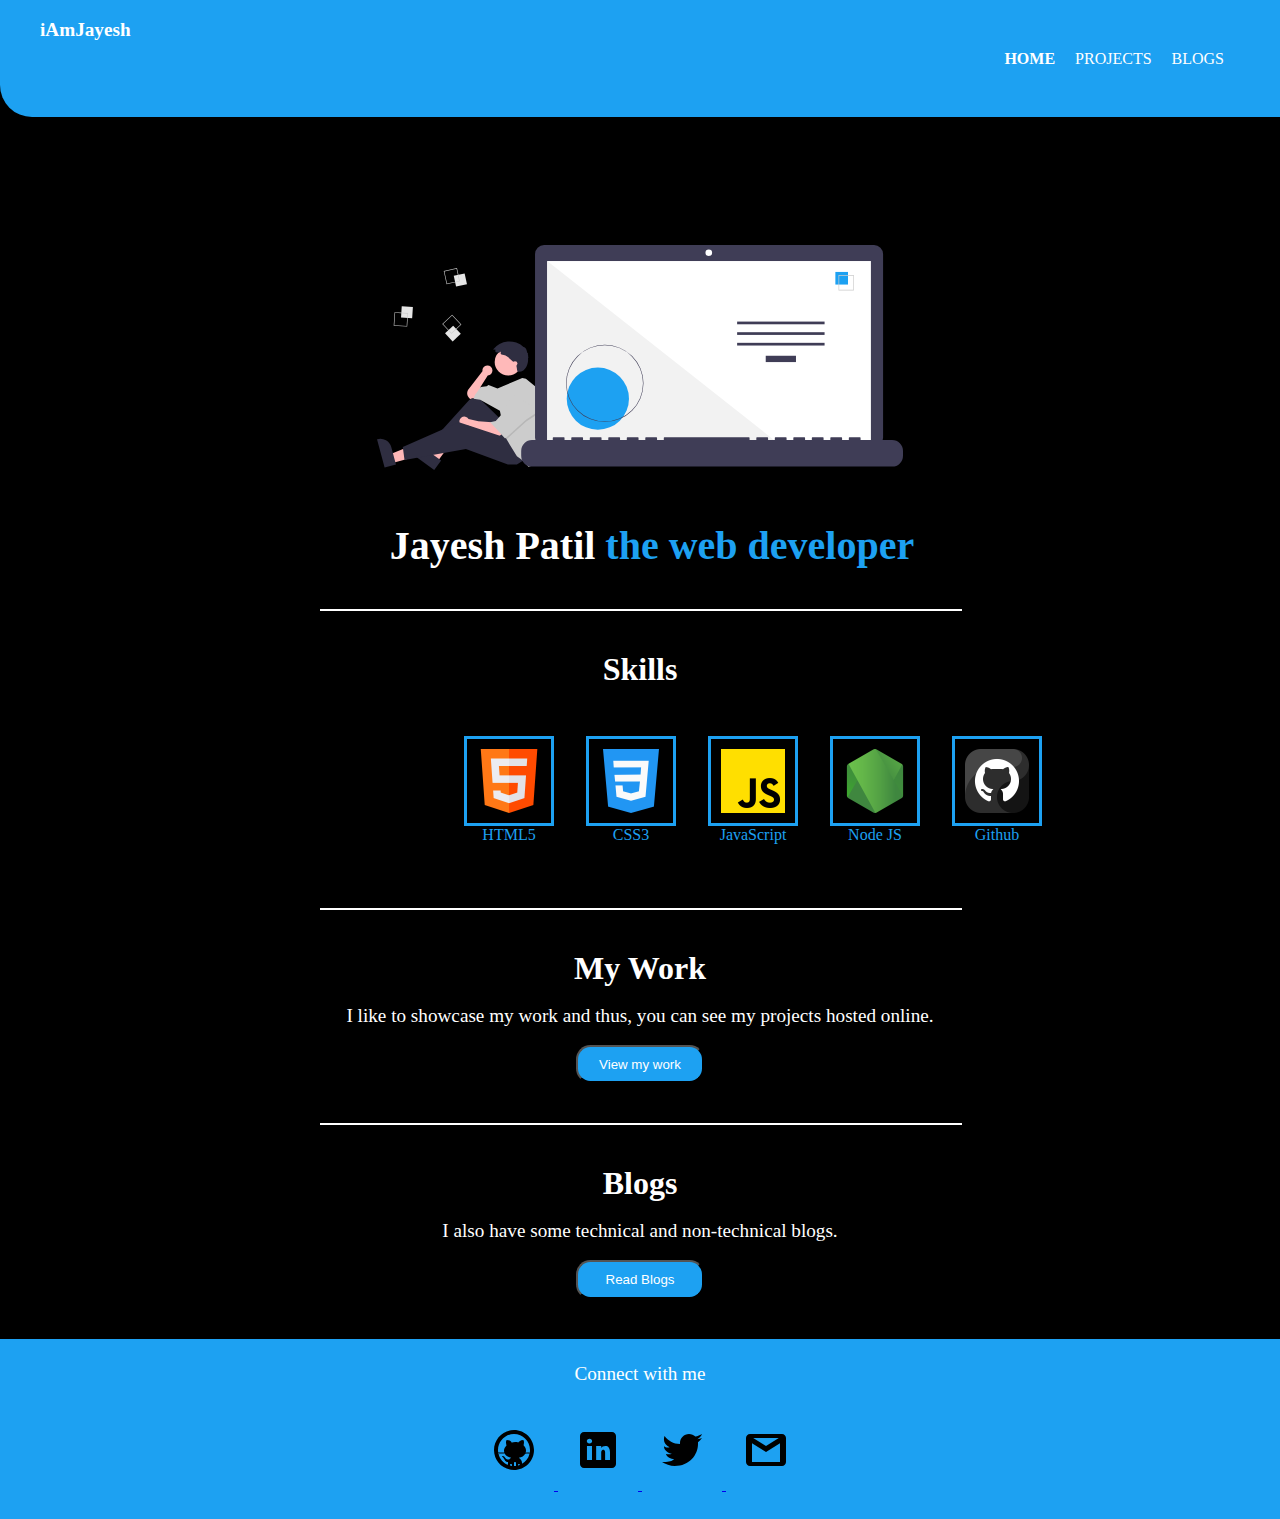
==== index.html @ e6777c32 "initial commit" ====
<!DOCTYPE html>
<html lang="en">
<head>
    <meta charset="UTF-8">
    <meta http-equiv="X-UA-Compatible" content="IE=edge">
    <meta name="viewport" content="width=device-width, initial-scale=1.0">
    <link rel="stylesheet" href="styles.css">
    <title>Home | Jayesh Patil</title>
</head>
<body>
    <!-- NAVIGATION BAR -->
    <div class="nav-container">
        <p id="brand-name">iAmJayesh</p>
        <div class="nav-list">
            <ul>
                <li class="link-active">HOME</li>
                <li>PROJECTS</li>
                <li>BLOGS</li>
            </ul>
        </div>
    </div>

    <!-- ICON AND HEADER -->
    <div class="icon-title">
        <img src="/images/undraw_code_thinking_re_gka2.svg" id="main-icon">
        <h1 style="margin-left: 1.5rem; font-size: 2.5rem;">Jayesh Patil <span>the web developer</span></h1>
    </div>

    <hr>

    <!-- SKILLS-->
    <h1>Skills</h1>
    <div class="skills-icons">
        <div class="tech-icon-container">
            <img src="images/html.png" alt="" class="tech-icon">
            <span>HTML5</span>
        </div>
        <div class="tech-icon-container">
            <img src="/images/css-3.png" alt="" class="tech-icon">
            <span>CSS3</span>
        </div>
        <div class="tech-icon-container">
            <img src="/images/js.png" alt="" class="tech-icon">
            <span>JavaScript</span>
        </div>
        <div class="tech-icon-container">
            <img src="/images/node-js.png" alt="" class="tech-icon">
            <span>Node JS </span>
        </div>
        <div class="tech-icon-container">
            <img src="images/github.png" alt="" class="tech-icon">
            <span>Github</span>
        </div>
    </div>
    <hr>

    <!-- WORK -->
    <h1>My Work</h1>
    <br>
    <p>I like to showcase my work and thus, you can see my projects hosted online.</p>
    <br>
    <button class="btn">View my work</button>
    <hr>

    <!-- BLOGS -->
    <!-- WORK -->
    <h1>Blogs</h1>
    <br>
    <p>I also have some technical and non-technical blogs.</p>
    <br>
    <button class="btn">Read Blogs</button> 
    
    <!-- FOOTER -->
    <div class="footer">
        <div>
            <p>Connect with me</p>
        </div>
        <div>
            <a href="https://github.com/jayeshx10">
                <img src="/images/github.svg" alt="" class="footer-icons">
            </a>
            <a href="https://www.linkedin.com/in/jayesh-patil-119b03193/">
                <img src="/images/linkedin.svg" alt="" class="footer-icons">
            </a>
            <a href="https://twitter.com/jayeshx10">
                <img src="/images/twitter.svg" alt="" class="footer-icons">
            </a>
            <a href="emailto:jayeshpatil292@gmail.com">
                <img src="/images/gmail.svg" alt="" class="footer-icons">
            </a>
        </div>
    </div>

</body>
</html>
---- styles.css ----
*{
    margin: 0;
    padding: 0;
}

:root{
    --plain-blue: #1DA1F2;
    --light-grey: #808080;
}

body{
    background-color: black;
    color: white;
    text-align: center;
    margin: auto;
}

.nav-container{
    height: 13vh;
    background-color: var(--plain-blue);
    display: flex;
    justify-content: space-between;
    border-radius: 0 0 0 2rem;
    margin: auto;   
}

#brand-name{
    margin: 1em 2.5rem;
    font-weight: 600;
    font-size: larger;
}

.nav-list{
    display: flex;
    align-items: center;
    margin: 0 3rem;
}

.link-active{
    font-weight: bold;
}

li{
    display: inline;
    margin: 0 0.5rem;
}

/* IMAGES AND HEADING */
.icon-title{
    margin: 5rem 0 0 0 ;
}

#main-icon{
    height: 25vh;
    margin: 3rem 0;
}

span{
    color: var(--plain-blue);
}

hr{
    margin: 2.5rem 25%;
    width: 50vw;
    border: 0.1px solid white;
}

p{
    font-size: larger;
}

/* TECH ICONS */

.skills-icons{
    height: 20vh;
    width: 30vw;
    display: flex;
    justify-content: space-evenly;
    margin: auto;
}

.tech-icon-container{
    display: flex;
    flex-direction: column;
    align-items: center;
}

.tech-icon{
    height: 4rem;
    width: 4rem;
    padding: 10px;
    border: 0.2rem solid var(--plain-blue);
    margin: 3rem 1rem 0 1rem;
}

/* VIEW MY WORK*/
.btn{
    height: 2.4rem;
    width: 8rem;
    color: white;
    background-color: var(--plain-blue);
    border-radius: 0.9rem;
}

.btn:hover{
    color: black;
    background-color: white;
}

/* FOOTER STYLES*/
.footer{
    background-color: var(--plain-blue);
    height: 20vh;
    display: flex;
    flex-direction: column;
    justify-content: space-evenly;
    margin: auto;
    margin-top: 2.5rem;
}

.footer-icons{
    height: 3rem;
    width: 3rem;
    padding: 1rem;
    margin: auto;
}
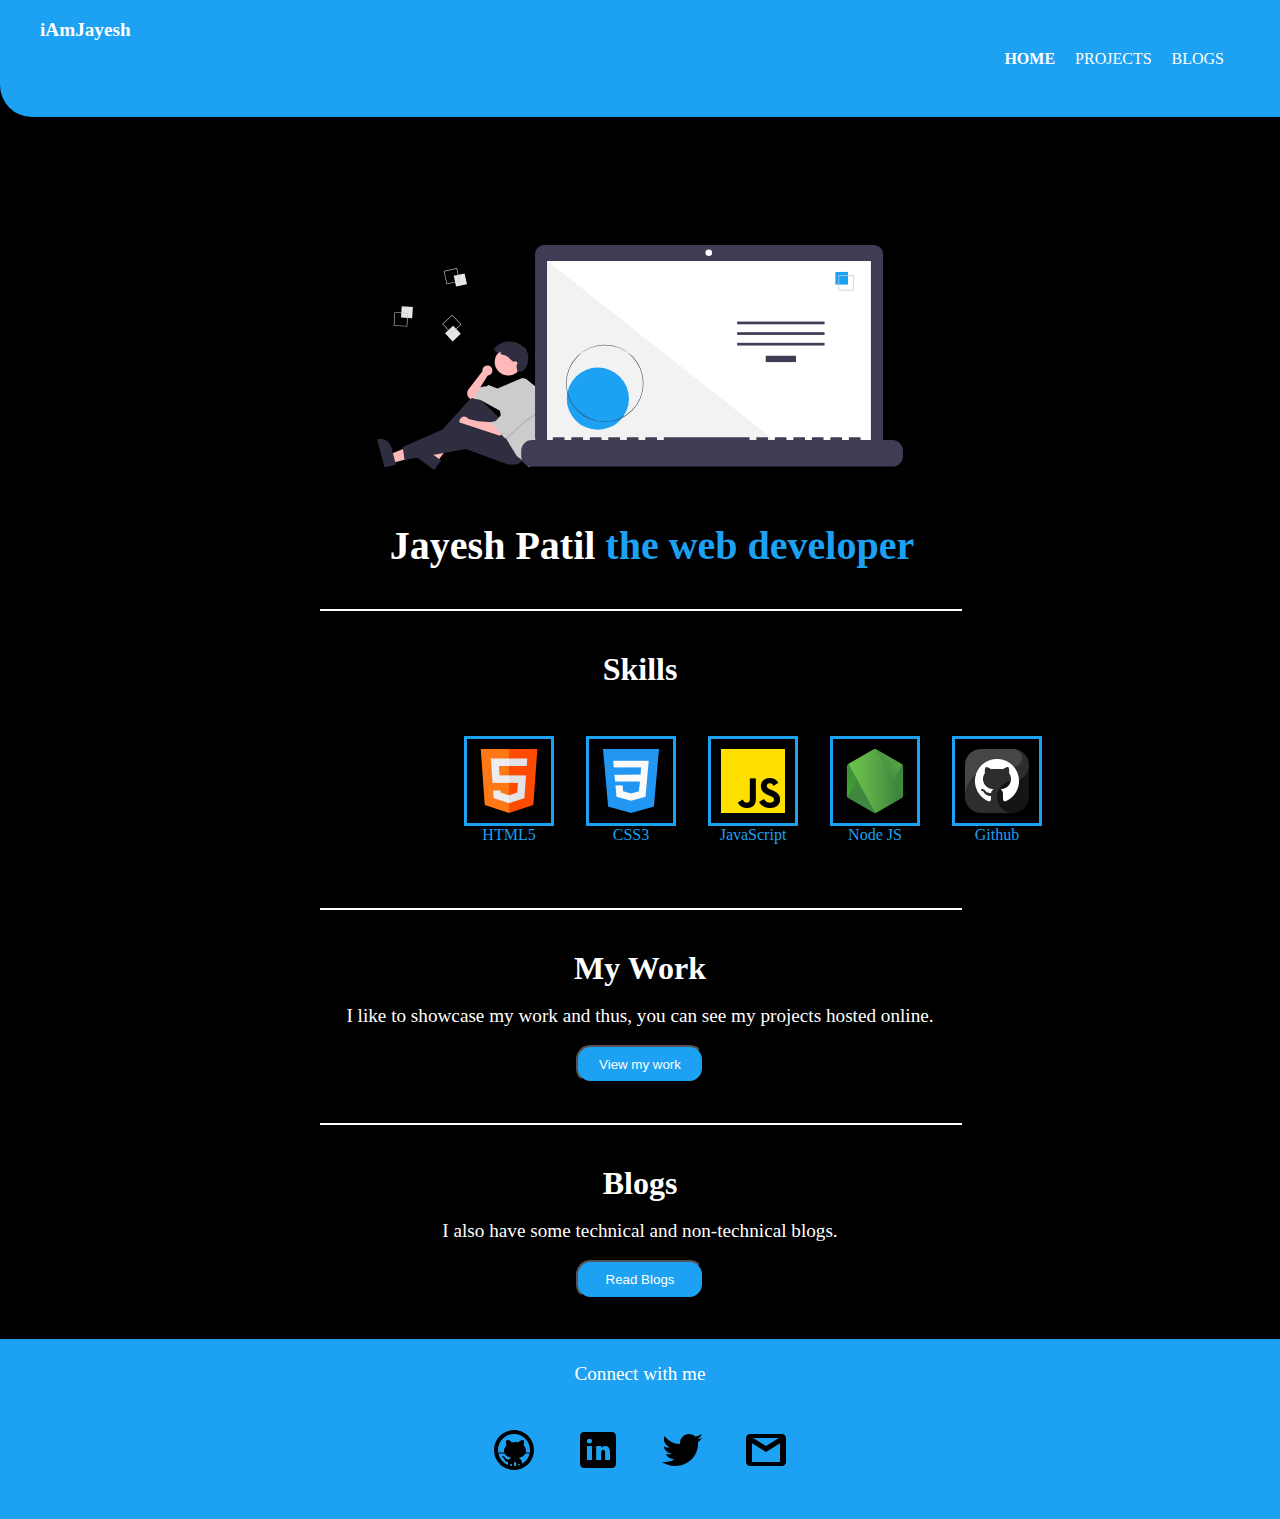
==== commit 116c52c1: "placed li tags in anchor tag" ====
--- a/index.html
+++ b/index.html
@@ -14,8 +14,8 @@
         <div class="nav-list">
             <ul>
                 <li class="link-active">HOME</li>
-                <li>PROJECTS</li>
-                <li>BLOGS</li>
+                <li><a href="/projects.html">PROJECTS</a></li>
+                <li><a href="blogs.html">BLOGS</a></li>
             </ul>
         </div>
     </div>
@@ -59,7 +59,9 @@
     <br>
     <p>I like to showcase my work and thus, you can see my projects hosted online.</p>
     <br>
-    <button class="btn">View my work</button>
+    <a href="">
+        <button class="btn">View my work</button>
+    </a>
     <hr>
 
     <!-- BLOGS -->
@@ -68,7 +70,9 @@
     <br>
     <p>I also have some technical and non-technical blogs.</p>
     <br>
-    <button class="btn">Read Blogs</button> 
+    <a href="">
+        <button class="btn">Read Blogs</button> 
+    </a>
     
     <!-- FOOTER -->
     <div class="footer">
--- a/styles.css
+++ b/styles.css
@@ -65,10 +65,18 @@
     border: 0.1px solid white;
 }
 
+small{
+    margin: 0.5rem 0;
+}
+
 p{
     font-size: larger;
 }
 
+a{
+    text-decoration: none;
+    color: white;
+}
 /* TECH ICONS */
 
 .skills-icons{
@@ -97,6 +105,7 @@
 .btn{
     height: 2.4rem;
     width: 8rem;
+    margin: 0 0.2rem;
     color: white;
     background-color: var(--plain-blue);
     border-radius: 0.9rem;
@@ -105,6 +114,7 @@
 .btn:hover{
     color: black;
     background-color: white;
+    transition: all 0.8s;
 }
 
 /* FOOTER STYLES*/
@@ -124,3 +134,37 @@
     padding: 1rem;
     margin: auto;
 }
+
+/* ---------------------------------------- */
+            /* PROJECTS PAGE */
+/* ---------------------------------------- */
+
+.projects-main-container{
+    height: 100vh;
+    display: flex;
+    flex-direction: column;
+
+}
+
+.proj-unit{
+    height: auto;
+    width: 35vw;
+    background-color: rgba(168,168,168, 0.1);
+    border-radius: 2.2rem;
+    margin: 3rem auto;
+    padding: 2rem;
+
+    display: flex;
+    flex-direction: column;
+    justify-content: space-around;
+}
+
+.proj-subunit{
+    flex: 1;
+}
+
+.proj-unit-btn{
+    display: flex;
+    justify-content: center;
+}
+
